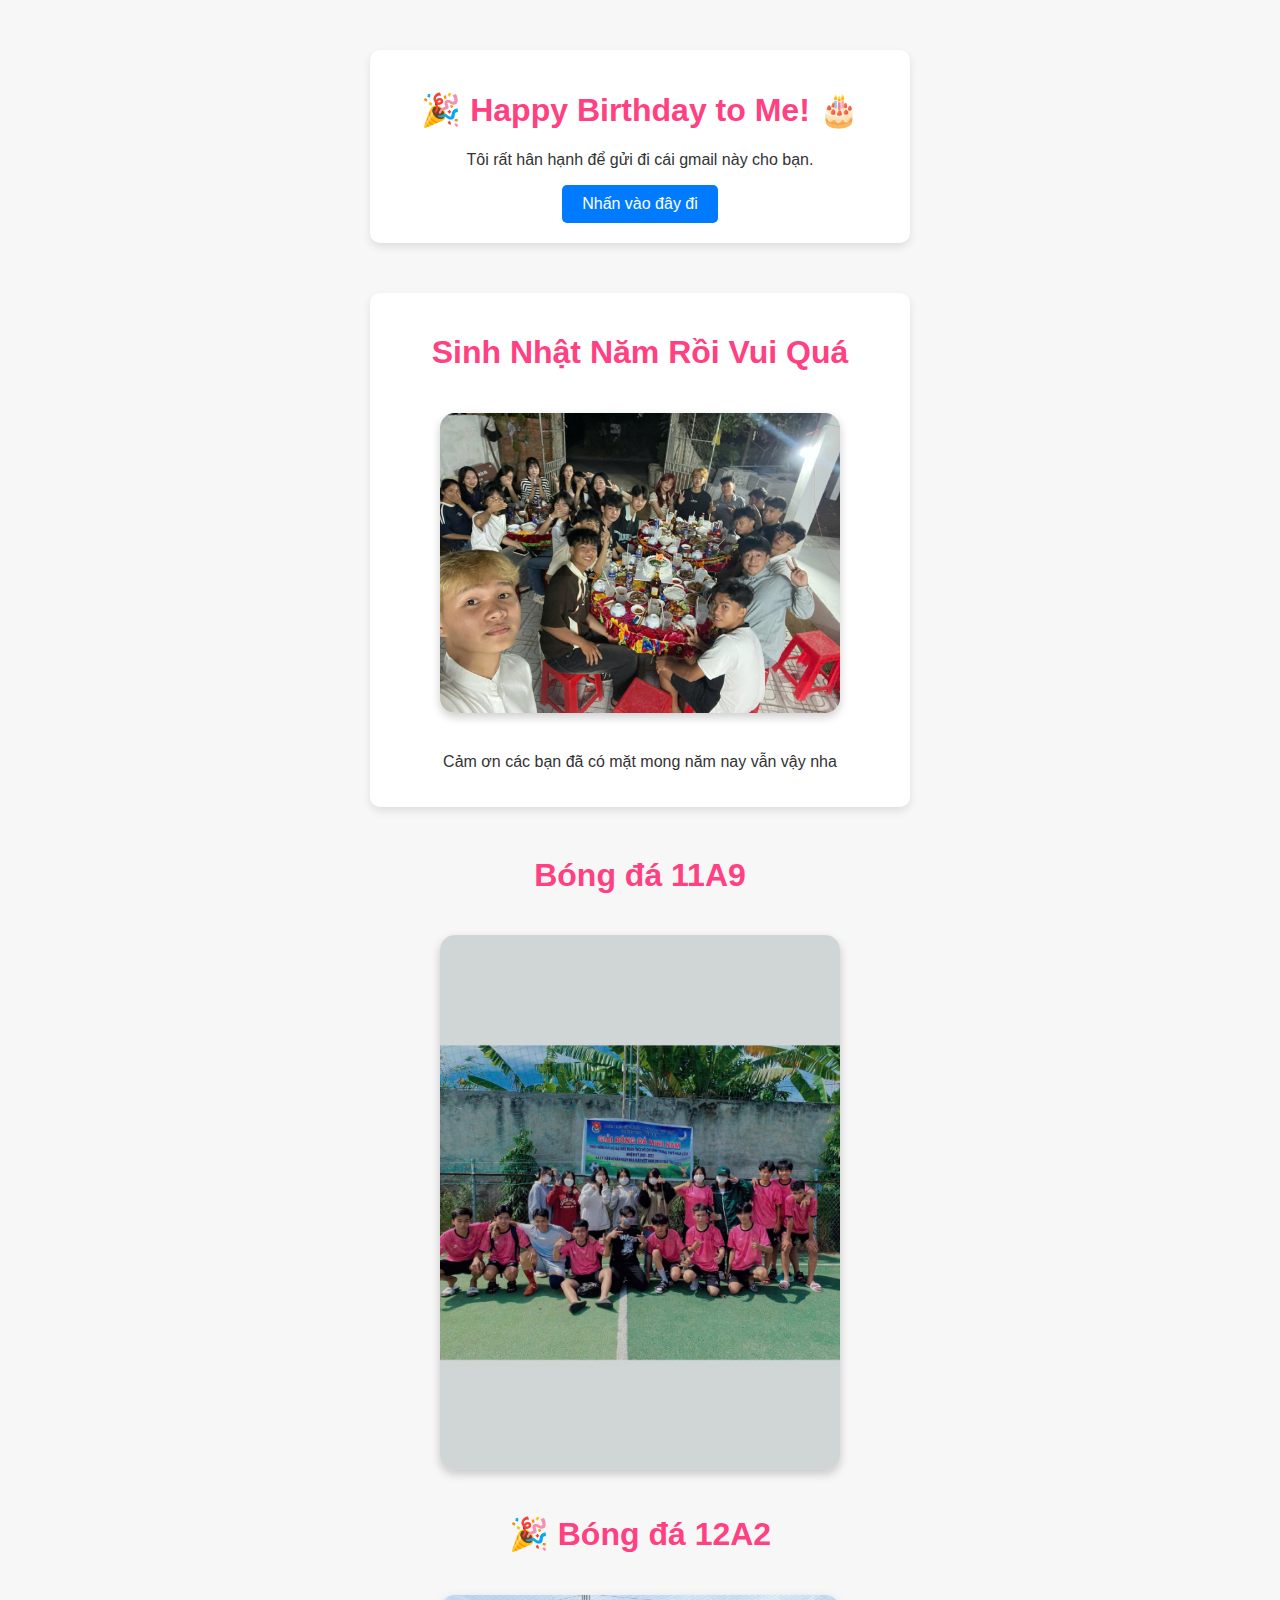
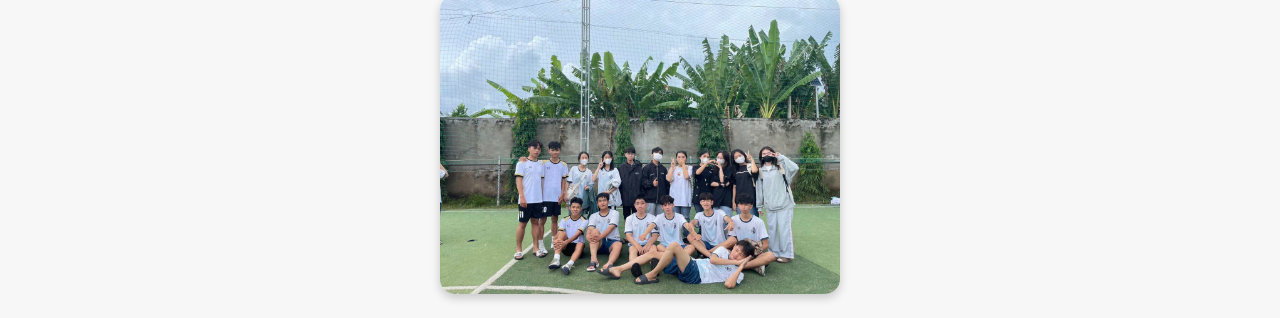
==== index.html @ 2446ee9a "hbpd" ====
<!DOCTYPE html>
<html lang="en">
<head>
    <meta charset="UTF-8">
    <meta name="viewport" content="width=device-width, initial-scale=1.0">
    <title>Happy Birthday</title>
    <link rel="stylesheet" href="style.css">
</head>
<body>
    <div class="container">
        <h1>🎉 Happy Birthday to Me! 🎂</h1>
        <p>Tôi rất hân hạnh để gửi đi cái gmail này cho bạn.</p> 
        <button id="surpriseButton">Nhấn vào đây đi</button>
        <div id="surpriseMessage" class="hidden">
            <p>🎈Nhân dịp đầu năm cũng là sinh nhật tôi,tôi rất vinh hạnh được mời bạn đến sinh nhật tôi.Và hy vọng bạn có thể tham dự cho buổi tiệc trọn vẹn hơn nữa,đừng quên mang theo nụ cười nhé.Món quà lớn nhất là sự có mặt của các bạn đối với tôi.
                THỜI GIAN:
                ĐỊA ĐIỂM:
            </p>
        </div>
    </div>
    <script src="script.js"></script>
</body>
</html>
<div class="container">
    <h1>Sinh Nhật Năm Rồi Vui Quá</h1>
    <img src="anhsn3.jpg" alt="Happy Birthday" class="birthday-image">
    <p>Cảm ơn các bạn đã có mặt mong năm nay vẫn vậy nha</p>
    <div id="surpriseMessage" class="hidden">
        <p>🎈 Thank you for visiting! Here's to another year of awesomeness! 🎁</p>
    </div>
</div>

<h1>Bóng đá 11A9</h1>
<img src="anhsn2.jpg" alt="Happy Birthday" class="birthday-image">

<h1>🎉 Bóng đá 12A2</h1>
<img src="anhsn.jpg" alt="Happy Birthday" class="birthday-image">
---- style.css ----
body {
    font-family: Arial, sans-serif;
    background-color: #f7f7f7;
    color: #333;
    text-align: center;
    margin: 0;
    padding: 0;
}

.container {
    margin: 50px auto;
    padding: 20px;
    max-width: 500px;
    background-color: #fff;
    box-shadow: 0 4px 8px rgba(0, 0, 0, 0.1);
    border-radius: 10px;
}

h1 {
    color: #ff4081;
}

button {
    padding: 10px 20px;
    font-size: 16px;
    color: #fff;
    background-color: #007bff;
    border: none;
    border-radius: 5px;
    cursor: pointer;
}

button:hover {
    background-color: #0056b3;
}

.hidden {
    display: none;
}

#surpriseMessage p {
    margin-top: 20px;
    font-size: 18px;
    color: #28a745;
}
.birthday-image {
    width: 100%;
    max-width: 400px;
    margin: 20px auto;
    border-radius: 15px;
    box-shadow: 0 4px 10px rgba(0, 0, 0, 0.2);
}
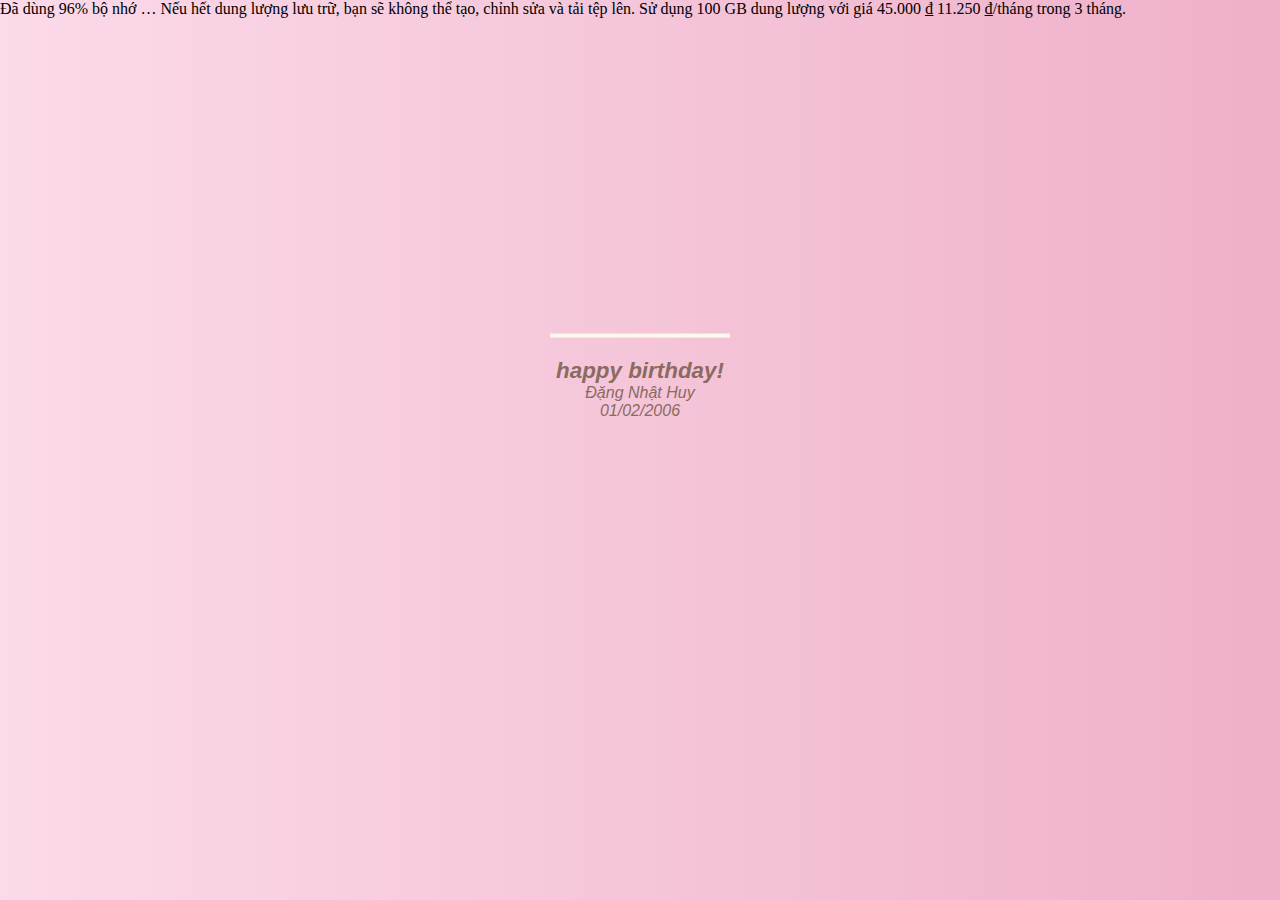
==== commit dd0c7045: "sinhnhat01022006" ====
--- a/index.html
+++ b/index.html
@@ -1,37 +1,259 @@
+Đã dùng 96% bộ nhớ … Nếu hết dung lượng lưu trữ, bạn sẽ không thể tạo, chỉnh sửa và tải tệp lên. Sử dụng 100 GB dung lượng với giá 45.000 ₫ 11.250 ₫/tháng trong 3 tháng.
 <!DOCTYPE html>
 <html lang="en">
 <head>
     <meta charset="UTF-8">
     <meta name="viewport" content="width=device-width, initial-scale=1.0">
-    <title>Happy Birthday</title>
+    <title>01/02/2006</title>
     <link rel="stylesheet" href="style.css">
+    <link rel="stylesheet" href="https://cdnjs.cloudflare.com/ajax/libs/font-awesome/6.2.1/css/all.min.css" integrity="sha512-MV7K8+y+gLIBoVD59lQIYicR65iaqukzvf/nwasF0nqhPay5w/9lJmVM2hMDcnK1OnMGCdVK+iQrJ7lzPJQd1w==" crossorigin="anonymous" referrerpolicy="no-referrer" />
 </head>
-<body>
-    <div class="container">
-        <h1>🎉 Happy Birthday to Me! 🎂</h1>
-        <p>Tôi rất hân hạnh để gửi đi cái gmail này cho bạn.</p> 
-        <button id="surpriseButton">Nhấn vào đây đi</button>
-        <div id="surpriseMessage" class="hidden">
-            <p>🎈Nhân dịp đầu năm cũng là sinh nhật tôi,tôi rất vinh hạnh được mời bạn đến sinh nhật tôi.Và hy vọng bạn có thể tham dự cho buổi tiệc trọn vẹn hơn nữa,đừng quên mang theo nụ cười nhé.Món quà lớn nhất là sự có mặt của các bạn đối với tôi.
-                THỜI GIAN:
-                ĐỊA ĐIỂM:
-            </p>
+<body>    
+
+   
+    <div class="container">  
+        <div class="velas">
+        <div class="fuego"></div>
+        <div class="fuego"></div>
+        <div class="fuego"></div>
+        <div class="fuego"></div>
+        <div class="fuego"></div>
+        </div>
+        
+        <svg id="cake" version="1.1" x="0px" y="0px" width="200px" height="500px" viewBox="0 0 200 500" enable-background="new 0 0 200 500" xml:space="preserve">
+        <path fill="#a88679" d="M173.667-13.94c-49.298,0-102.782,0-147.334,0c-3.999,0-4-16.002,0-16.002
+        c44.697,0,96.586,0,147.334,0C177.667-29.942,177.668-13.94,173.667-13.94z">
+            <animate id="bizcocho_3" attributeName="d" calcMode="spline" keySplines="0 0 1 1; 0 0 1 1" begin="relleno_2.end" dur="0.3s" fill="freeze" values="
+                              M173.667-13.94c-49.298,0-102.782,0-147.334,0c-3.999,0-4-16.002,0-16.002
+        c44.697,0,96.586,0,147.334,0C177.667-29.942,177.668-13.94,173.667-13.94z
+                              ;
+                              M173.667,411.567c-47.995,12.408-102.955,12.561-147.334,0
+        c-3.848-1.089-0.189-16.089,3.661-15.002c44.836,12.66,90.519,12.753,139.427,0.07
+        C173.293,395.631,177.541,410.566,173.667,411.567z
+                              ;
+                              M173.667,427.569c-49.795,0-101.101,0-147.334,0c-3.999,0-4-16.002,0-16.002
+        c46.385,0,97.539,0,147.334,0C177.668,411.567,177.667,427.569,173.667,427.569z
+                              " />
+        </path>
+        <path fill="#8b6a60" d="M100-178.521c1.858,0,3.364,1.506,3.364,3.363c0,0,0,33.17,0,44.227
+        c0,19.144,0,57.431,0,76.574c0,10.152,0,40.607,0,40.607c0,1.858-1.506,3.364-3.364,3.364l0,0c-1.858,0-3.364-1.506-3.364-3.364c0,0,0-30.455,0-40.607c0-19.144,0-57.432,0-76.575c0-11.057,0-44.226,0-44.226C96.636-177.015,98.142-178.521,100-178.521
+        L100-178.521z">
+            <animate id="relleno_2" attributeName="d" calcMode="spline" keySplines="0 0 1 1; 0 0 1 1; 0 0 0.58 1" begin="bizcocho_2.end" dur="0.5s" fill="freeze" values="
+                              M100-178.521c1.858,0,3.364,1.506,3.364,3.363c0,0,0,33.17,0,44.227
+        c0,19.144,0,57.431,0,76.574c0,10.152,0,40.607,0,40.607c0,1.858-1.506,3.364-3.364,3.364l0,0c-1.858,0-3.364-1.506-3.364-3.364c0,0,0-30.455,0-40.607c0-19.144,0-57.432,0-76.575c0-11.057,0-44.226,0-44.226C96.636-177.015,98.142-178.521,100-178.521
+        L100-178.521z
+                              ;
+                              M100,267.257c1.858,0,3.364,1.506,3.364,3.363c0,0,0,33.17,0,44.227
+        c0,19.143,0,57.43,0,76.574c0,10.151,0,40.606,0,40.606c0,1.858-1.506,3.364-3.364,3.364l0,0c-1.858,0-3.364-1.506-3.364-3.364
+        c0,0,0-30.455,0-40.606c0-19.145,0-57.432,0-76.576c0-11.057,0-44.225,0-44.225C96.636,268.763,98.142,267.257,100,267.257
+        L100,267.257z
+                              ;
+                              M93.928,405.433c-0.655,6.444-0.102,9.067,2.957,11.798c0,0,8.083,5.571,16.828,3.503
+        c18.629-4.406,43.813,6.194,50.792,7.791c14.75,3.375,9.162,6.867,9.162,6.867c-2.412,2.258-58.328,0-73.667,0l0,0
+        c-1.858,0-69.995,2.133-73.667,0c0,0-3.337-2.439,6.172-5.992c11.375-4.25,52.875,8.822,47.139-9.442
+        c-6.333-20.167,5.226-21.514,5.226-21.514c3.435-0.915,12.78-6.663,10.923-0.546L93.928,405.433z
+                              ;
+                              M102.242,427.569c5.348,0,14.079,0,17.462,0c0,0,17.026,0,27.504,0
+        c19.143,0,20.39-3.797,26.459,0c3,1.877,0,7.823,0,7.823c-2.412,2.258-58.328,0-73.667,0l0,0c-1.858,0-67.187,0-73.667,0
+        c0,0-4.125-4.983,0-7.823c5.201-3.58,16.085,0,23.725,0c8.841,0,20.762,0,20.762,0c3.686,0,8.597,0,19.511,0H102.242z
+                              " />
+        </path>
+        <path fill="#a88679" d="M173.667-15.929c-46.512,0-105.486,0-147.334,0c-3.999,0-4-16.002,0-16.002
+        c43.566,0,97.96,0,147.334,0C177.667-31.931,177.666-15.929,173.667-15.929z">
+            <animate id="bizcocho_2" attributeName="d" calcMode="spline" keySplines="0 0 1 1; 0 0 1 1; 0.25 0 0.58 1" begin="relleno_1.end" dur="0.5s" fill="freeze" values="
+                              M173.667-15.929c-46.512,0-105.486,0-147.334,0c-3.999,0-4-16.002,0-16.002
+        c43.566,0,97.96,0,147.334,0C177.667-31.931,177.666-15.929,173.667-15.929z
+                              ;
+                              M173.434,445.393c-47.269,8.001-105.245,8.001-147.334,0c-3.929-0.747-0.692-16.543,3.243-15.824
+        c43.828,8.001,92.165,8.001,140.739,0C174.029,428.918,177.377,444.726,173.434,445.393z
+                              ;
+                              M173.667,449.514c-47.576-5.454-102.799-5.744-147.333,0c-3.966,0.512-3.938-15.297,0-16.002
+        c43.683-7.823,97.646-8.026,147.333,0C177.616,434.15,177.642,449.969,173.667,449.514z
+                              ;
+                              M173.667,451.394c-49.298,0-102.782,0-147.334,0c-3.999,0-4-16.002,0-16.002
+        c44.697,0,96.586,0,147.334,0C177.667,435.392,177.668,451.394,173.667,451.394z
+                              " />
+        </path>
+        <path fill="#8b6a60" d="M101.368-73.685c0,12.164,0,15.18,0,28.519c0,22.702,0-13.661,0,8.304c0,14.48,0,18.233,0,30.512
+        c0,1.753-2.958,1.847-2.958,0c0-12.68,0-16.277,0-30.401c0-21.983,0,11.66,0-8.305c0-13.027,0-15.992,0-28.628
+        C98.411-75.883,101.368-75.592,101.368-73.685z">
+            <animate id="relleno_1" attributeName="d" calcMode="spline" keySplines="0 0 1 1; 0 0 1 1; 0 0 0.6 1" begin="bizcocho_1.end" dur="0.5s" fill="freeze" values="
+                              M101.368-73.685c0,12.164,0,15.18,0,28.519c0,22.702,0-13.661,0,8.304c0,14.48,0,18.233,0,30.512
+        c0,1.753-2.958,1.847-2.958,0c0-12.68,0-16.277,0-30.401c0-21.983,0,11.66,0-8.305c0-13.027,0-15.992,0-28.628
+        C98.411-75.883,101.368-75.592,101.368-73.685z
+                              ;
+                              M101.368,350.885c0,12.164,0,65.18,0,78.518c0,22.703,0-33.66,0-11.695c0,14.48,0,28.232,0,40.512
+        c0,1.753-2.958,1.847-2.958,0c0-12.68,0-26.277,0-40.402c0-21.982,0,31.66,0,11.695c0-13.027,0-65.992,0-78.627
+        C98.411,348.686,101.368,348.977,101.368,350.885z
+                              ;
+                              M128.38,447.567c37.626,6.312,39.303,13.658,26.833,12.833c-22.653-1.499-13.636-0.831-23.302-0.831
+        c-14.48,0-17.884,0-30.163,0c-2.087,0-2.068,0-3.915,0c-13.333,0-8.963,0-23.088,0c-11.668,0-14.062,5.995-27.532,1.164
+        c-12.629-4.529,38.667-3.167,46.833-17.333C100.077,432.94,105.546,443.736,128.38,447.567z
+                              ;
+                              M173.667,451.394c2.875,0,2.997,9.257,0,9.131c-22.662-0.956-32.09-0.956-41.756-0.956
+        c-14.48,0-17.884,0-30.163,0c-2.087,0-2.068,0-3.915,0c-13.333,0-8.963,0-23.088,0c-11.668,0-34.99-0.294-48.412,1.831
+        c-4.109,0.65-3.01-10.006,0-10.006C37.129,451.394,149.379,451.394,173.667,451.394z
+                              " />
+        </path>
+        <path fill="#a88679" d="M173.667,21.571c-33.174,0-111.467,0-147.334,0c-4,0-4-16.002,0-16.002c39.836,0,105.982,0,147.334,0
+        C177.668,5.569,177.667,21.571,173.667,21.571z">
+            <animate id="bizcocho_1" attributeName="d" calcMode="spline" keySplines="0 0 1 1; 0 0 1 1; 0 0 1 1; 0.25 0 1 1; 0 0 1 1; 0.25 0 0.6 1" begin="2s" dur="0.8s" fill="freeze" values="
+                              M173.667,21.571c-33.174,0-111.467,0-147.334,0c-4,0-4-16.002,0-16.002c39.836,0,105.982,0,147.334,0
+        C177.668,5.569,177.667,21.571,173.667,21.571z
+                              ;
+                              M173.667,459.569c-33.197,16.002-110.782,16.002-147.334,0c-3.664-1.604,1.614-15.617,5.337-14.153
+        c40.702,16.002,94.289,16.104,136.505,0.103C171.917,444.1,177.271,457.832,173.667,459.569z
+                              ;
+                              M171.817,475.571c-39.361-3.001-105.438-2.571-143.556,0c-3.991,0.27-7.377-14.736-3.387-15.014
+        c41.553-2.888,104.421-3.121,150.51-0.233C179.378,460.574,175.806,475.875,171.817,475.571z
+                              ;
+                              M171.817,459.564c-38.8-12.188-104.504-13.762-143.556,0c-3.772,1.329-7.961-12.604-4.178-13.905
+        c40.864-14.064,105.114-15.52,151.918-0.973C179.822,445.874,175.634,460.762,171.817,459.564z
+                              ;
+                              M173.667,475.571c-46.376-5.005-105.924-4.003-147.334,0c-3.981,0.385-3.479-15.421,0.479-16.002
+        c43.087-6.327,97.705-7.083,146.855,0.438C177.621,460.613,177.644,476,173.667,475.571z
+                              ;
+                              M173.667,474.117c-46.376,1.866-105.638,2.01-147.334,0c-3.995-0.192-3.52-16.144,0.479-16.002
+        c43.794,1.55,96.341,1.541,145.723,0C176.532,457.99,177.663,473.956,173.667,474.117z
+                              ;
+                              M173.667,475.571c-46.512,0-105.486,0-147.334,0c-3.999,0-4-16.002,0-16.002c43.566,0,97.96,0,147.334,0
+        C177.667,459.569,177.666,475.571,173.667,475.571z
+                              " />
+        </path>
+        <path fill="#fefae9" d="M104.812,113.216c0,3.119-2.164,5.67-4.812,5.67c-2.646,0-4.812-2.551-4.812-5.67c0-5.594,0-16.782,0-22.375
+      c0-5.143,0-15.427,0-20.568c0-7.333,0-21.998,0-29.33c0-5.523,0-16.569,0-22.092c0-3.295,0-9.885,0-13.181
+      C95.188,2.551,97.353,0,100,0c2.648,0,4.812,2.551,4.812,5.669c0,3.248,0,9.743,0,12.991c0,5.428,0,16.284,0,21.711
+      c0,7.618,0,22.854,0,30.472c0,4.952,0,14.854,0,19.807C104.812,96.292,104.812,107.576,104.812,113.216z">
+            <animate id="crema" attributeName="d" calcMode="spline" keySplines="0 0 1 1; 0 0 1 1; 0 0 1 1; 0.25 0 1 1; 0 0 1 1; 0 0 0.58 1" begin="bizcocho_3.end" dur="2s" fill="freeze" values="
+                              M104.812,113.216c0,3.119-2.164,5.67-4.812,5.67c-2.646,0-4.812-2.551-4.812-5.67c0-5.594,0-16.782,0-22.375
+      c0-5.143,0-15.427,0-20.568c0-7.333,0-21.998,0-29.33c0-5.523,0-16.569,0-22.092c0-3.295,0-9.885,0-13.181
+      C95.188,2.551,97.353,0,100,0c2.648,0,4.812,2.551,4.812,5.669c0,3.248,0,9.743,0,12.991c0,5.428,0,16.284,0,21.711
+      c0,7.618,0,22.854,0,30.472c0,4.952,0,14.854,0,19.807C104.812,96.292,104.812,107.576,104.812,113.216z
+                              ;
+                              M104.812,405.897c0,3.119-2.164,5.67-4.812,5.67c-2.646,0-4.812-2.551-4.812-5.67c0-5.594,0-16.782,0-22.376
+      c0-5.143,0-15.426,0-20.568c0-7.332,0-21.997,0-29.33c0-5.522,0-16.568,0-22.092c0-3.295,0-9.885,0-13.181
+      c0-3.118,2.165-5.669,4.812-5.669c2.648,0,4.812,2.551,4.812,5.669c0,3.247,0,9.743,0,12.991c0,5.428,0,16.283,0,21.711
+      c0,7.618,0,22.854,0,30.473c0,4.951,0,14.854,0,19.807C104.812,388.972,104.812,400.256,104.812,405.897z
+                              ;
+                              M111.873,411.567c-3.119,0-9.226,0-11.874,0c-2.646,0-7.748,0-10.867,0c-7.086,0-12.698,0-18.292,0
+      c-6.592,0-12.871,7.371-19.166,3.008c-10.043-6.961-7.776-10.169,2.991-17.745c12.61-8.873,27.713,1.994,25.919-7.531
+      c-2.589-13.742,11.008-14.513,11.365-17.789c0.441-4.051,4.235-11.107,8.051-8.175c3.113,2.393,1.007,8.008,0,13.159
+      c-1.871,9.569,8.058,2.113,9.494,14.155c2.592,21.732,21.184-0.675,29.309,7.976c5.216,5.553,18.413,5.552,15.426,12.942
+      c-3.131,7.745-15.825-4.369-23.8,2.903C126.261,418.271,118.301,411.567,111.873,411.567z
+                              ;
+                              M111.873,411.567c-3.119,0-9.226,0-11.874,0c-2.646,0-9.734,4.069-12.853,4.069
+      c-7.086,0-10.712-4.069-16.306-4.069c-6.592,0-12.12,6.013-19.166,3.008c-7.053-3.008-7.458,2.026-18.659,1.165
+      c-6.832-0.525-7.522-3.034-7.533-6.265c-0.037-10.336,22.073-2.452,36.613-2.628c10.234-0.124,19.856-1.439,37.905-2.102
+      c16.642-0.61,32.699,1.552,46.009,1.927c12.438,0.351,29.663-8.99,31.532,3.315c0.773,5.093-5.605,3.342-11.211,9.579
+      c-5.093,5.667-7.59-4.605-12.965-3.832c-8.269,1.189-14.962-8.537-22.937-1.265C126.261,418.271,118.301,411.567,111.873,411.567z
+                              ;
+                              M110.946,413.652c-2.904-1.137-8.405-2.748-12.446-0.97c-6.099,2.685-7.273,10.358-13.253,8.242
+      c-7.843-2.775-8.953-5.008-14.546-5.01c-24.653-0.011-4.849,26.507-18.264,26.507c-12.377,0,5.791-33.537-19.422-26.682
+      c-7.703,2.095-9.806-0.942-9.817-4.173c-0.037-10.336,24.357-4.544,38.897-4.72c10.234-0.124,19.856-1.439,37.905-2.102
+      c16.642-0.61,32.699,1.552,46.009,1.927c12.438,0.351,28.973-8.865,31.532,3.315c1.449,6.896,0.318,15.624-3.874,15.624
+      c-7.619,0-1.788-15.192-19.243-7.111c-7.581,3.51-15.963-9.738-26.669,1.066C120.644,426.744,118.381,416.561,110.946,413.652z
+                              ;
+                              M111.547,413.9c-2.969-0.956-8.775-0.949-13.167-0.5c-14.667,1.5-8.325,16.508-14.667,16.666
+      c-6.667,0.166-0.167-13.5-13.013-14.151c-30.471-1.545-5.572,46.651-18.987,46.651c-12.377,0,10.333-50.166-18.667-44.5
+      c-7.835,1.531-9.537-1.417-9.548-4.647c-0.037-10.336,23.675-5.177,38.215-5.353c10.234-0.124,20.618-1.671,38.667-2.333
+      c16.642-0.61,32.023,1.458,45.333,1.833c12.438,0.351,33.819-8.431,33.199,4.001c-0.532,10.666,0.414,26.166-5.245,25.833
+      c-7.606-0.447-2.954-31.5-19.243-18.899c-7.985,6.177-17.658-5.969-27.377,5.732C118.88,434.066,121.38,417.067,111.547,413.9z
+                              ;
+                              M111.547,415.233c-6.667-0.834-9.667,4.667-13.833,3.333c-19.649-6.291-8.158,22.176-14.5,22.334
+      c-6.667,0.166,2.833-18-13.333-22.167c-29.544-7.615-9.667,43.833-20.167,43.833c-10.333,0,8.004-55.006-16.833-39
+      c-7.5,4.833-9.508-3.78-9.299-7.004c0.799-12.329,23.592-7.153,38.132-7.329c10.234-0.124,20.238-1.505,38.287-2.167
+      c16.642-0.61,32.903,1.125,46.213,1.5c12.438,0.351,35.058-5.579,31.863,6.451c-5.532,20.833,1.25,28.216-4.409,27.883
+      c-7.606-0.447-6.058-37.895-20.62-23.333c-10.167,10.166-15.972-0.747-25,12C119.547,443.568,121.798,416.515,111.547,415.233z
+                              " />
+        </path>
+        <rect x="10" y="475.571" fill="#fefae9" width="180" height="4" />
+    </svg>
+        <div class="boxcontainer">
+            
+
+            <div class="boxcute">
+                <div class="cute1">
+                </div>
+                <div class="cute2">
+
+                </div>
+            </div>
+            <div class="mail">
+                <i class="fa-regular fa-envelope"></i>
+            </div>
+        </div>
+        <!-- Thu -->
+        <div class="boxMail">
+            <i class="fa-solid fa-xmark"></i>
+            <div class="boxMail-container">
+                <div class="card1">
+                    <div class="userImg">
+                        <img src="tiendev.jpeg" alt="">
+                    </div>
+                    <h3>Happy birthday</h3>
+                    <div class="imageCute">
+                        <img src="cute1.png" alt="">
+                    </div>
+                </div>
+                <div class="card2">
+                    <div class="card2-content">
+                        <h3>Gửi tới các tình yêu </h3>
+                        <h2>🎈Nhân dịp đầu năm cũng là sinh nhật tôi,tôi rất vinh hạnh được mời bạn đến sinh nhật tôi.Và hy vọng bạn có thể tham dự cho buổi tiệc trọn vẹn hơn nữa,đừng quên mang theo nụ cười nhé.Món quà lớn nhất là sự có mặt của các bạn đối với tôi. THỜI GIAN:17h ĐỊA ĐIỂM:Mai rừng</h2>
+                        <h2>..........................................</h2>
+                        <h2>Kí tên</h2>
+                        <h2>Đặng Nhật Huy</h2> 
+                        <div class="imageCute2">
+                            <img src="cute2.png" alt="">
+                         </div>
+                    </div>
+                </div>
+            </div>
         </div>
     </div>
-    <script src="script.js"></script>
+<!--  -->
+    <div class="text">
+      <h1>happy birthday!</h1>
+      <p>Đặng Nhật Huy</p>
+      <p>   01/02/2006</p>
+      <div class="mail">
+    </div>
+    </div>
 </body>
-</html>
-<div class="container">
-    <h1>Sinh Nhật Năm Rồi Vui Quá</h1>
-    <img src="anhsn3.jpg" alt="Happy Birthday" class="birthday-image">
-    <p>Cảm ơn các bạn đã có mặt mong năm nay vẫn vậy nha</p>
-    <div id="surpriseMessage" class="hidden">
-        <p>🎈 Thank you for visiting! Here's to another year of awesomeness! 🎁</p>
-    </div>
-</div>
-
-<h1>Bóng đá 11A9</h1>
-<img src="anhsn2.jpg" alt="Happy Birthday" class="birthday-image">
-
-<h1>🎉 Bóng đá 12A2</h1>
-<img src="anhsn.jpg" alt="Happy Birthday" class="birthday-image">
+<script>
+    document.addEventListener('mousemove', function(e){
+        let body = document.querySelector('body');
+        let heart = document.createElement('span');
+        let x = e.offsetX;
+        let y = e.offsetY;
+        heart.style.left = x+'px';
+        heart.style.top = y+'px';
+
+        let size = Math.random() * 10;
+        heart.style.width = 4 * size+'px';
+        heart.style.height = 4 * size+'px';
+
+
+        let transformValue = Math.random() * 360;
+        heart.style.transform = 'rotate('+ transformValue +'deg)';
+
+        body.appendChild(heart);
+
+        setTimeout(function(){
+            heart.remove();
+        },1000)
+    })
+
+
+    let mailBox = document.querySelector('.mail')
+    let boxmail = document.querySelector('.boxMail')
+    var close = document.querySelector('.fa-xmark')
+    mailBox.onclick = function(){
+        mailBox.classList.toggle('active')
+        boxmail.classList.add('active')
+    }
+
+    close.addEventListener('click', function(){
+        boxmail.classList.remove('active')
+    })
+</script>
+</html>--- a/style.css
+++ b/style.css
@@ -1,52 +1,487 @@
+
+html,
 body {
-    font-family: Arial, sans-serif;
-    background-color: #f7f7f7;
-    color: #333;
-    text-align: center;
+  width: 100%;
+  height: 100%;
+}
+*{
     margin: 0;
     padding: 0;
-}
-
-.container {
-    margin: 50px auto;
-    padding: 20px;
-    max-width: 500px;
-    background-color: #fff;
-    box-shadow: 0 4px 8px rgba(0, 0, 0, 0.1);
+    box-sizing: border-box;
+}
+body{
+    /* display: flex; */
+    justify-content: center;
+    align-items: center; 
+    min-height: 100vh;
+    background: linear-gradient(to right, #FBDAE9, #EFB0C9);
+    overflow: hidden;
+}
+.container{
+    position: relative;
+    display: flex;
+    justify-content: center;
+    flex-direction: column;
+    align-items: center;
+}
+
+
+
+
+
+
+
+.container .mail{
+    position: absolute;
+    width: 100px;
+    height: 100px;
+    display: flex;
+    justify-content: center;
+    align-items: center;
+    top: 50%;
+    left: 50%;
+    transform: translate(-50%, -50%);
+    opacity: 0;
+    visibility: hidden;
+    animation: envelope 1s forwards;
+    animation-delay: 11.5s;
+    z-index: 100000000;
+}
+.container .mail .fa-envelope{
+    position: absolute;
+    margin-top: 50px;
+    font-size: 40px;
+    color: red;
+    top: 6.2em;
+    cursor: pointer;
+    z-index: 1000000;
+    display: flex;
+    justify-content: center;
+    align-items: center;
+}
+@keyframes envelope{
+    0%{
+        opacity: 1;
+        visibility: visible;
+    }
+    100%{
+        opacity: 1;
+        visibility: visible;
+    }
+
+}
+.container .mail .fa-envelope:hover{
+    filter: drop-shadow(0 0 10px red);
+    animation: mail1 0.3s infinite ease-in-out;
+    transition: all 1s ease-in;
+}
+@keyframes mail1{
+    0%{
+        transform: rotate(-10deg);
+    }
+    25%{
+        transform: rotate(0deg);
+    }
+    50%{
+        transform: rotate(10deg);
+    }
+    75%{
+        transform: rotate(0deg);
+    }
+    100%{
+        transform: rotate(-10deg);
+    }
+}
+.container .mail .fa-envelope::after{
+    position: absolute;
+    content: '';
+    width: 55px;
+    height: 45px;
+    background: white;
+    z-index: -1;
     border-radius: 10px;
 }
-
-h1 {
-    color: #ff4081;
-}
-
-button {
-    padding: 10px 20px;
-    font-size: 16px;
-    color: #fff;
-    background-color: #007bff;
-    border: none;
-    border-radius: 5px;
+.container .boxcute{
+    position: absolute;
+    width: 100%;
+    height: 100%;
+}
+.container .cute1{
+    position: absolute;
+    top: 210px;
+    left: -100px;
+    animation: cute 3s infinite ease-in-out;
+    animation-delay: 13s;
+}
+.container .cute1::after{
+    position: absolute;
+    content: 'Ngạc nhiên chưa kkk';
+    font-family: 'Roboto', sans-serif;
+    text-align: center;
+    padding: 10px;
+    width: 80px;
+    font-size: 10px;
+    background: white;
+    border-radius: 15px;
+    margin-top: -30px;
+    margin-left: -40px;
+    animation: cutemail 3s linear infinite;
+    animation-delay: 13s;
+    z-index: -1;
+    opacity: 0;
+    font-weight: 600;
+}
+
+.container .cute2{
+    position: absolute;
+    top: 210px;
+    right: -100px;
+    transform: scaleX(-1);
+    animation: cute2 3s infinite ease-in-out;
+    animation-delay: 12s;
+}
+
+.container .cute2::after{
+    position: absolute;
+    content: 'Ú Òa';
+    font-family: 'Roboto', sans-serif;
+    text-align: center;
+    padding: 10px;
+    width: 80px;
+    font-size: 10px;
+    background: white;
+    border-radius: 15px;
+    margin-top: -30px;
+    margin-left: -100px;
+    /* animation: cutemail2 3s linear infinite; */
+    animation-delay: 12s;
+    z-index: -1;
+    opacity: 0;
+    font-weight: 600;
+}
+
+.container .cute1 img{
+    width: 100px;
+    height: 100px;
+}
+.container .cute2 img{
+    width: 100px;
+    height: 100px;
+}
+.boxMail{
+    position: fixed;
+    background: rgb(0, 0, 0, 0.8);
+    width: 100%;
+    height: 100%;
+    opacity: 0;
+    top: 0;
+    display: flex;
+    justify-content: center;
+    align-items: center;
+    transform: scale(0.3);
+    visibility: hidden;
+    transition: all 0.5s;
+    z-index: 100000000;
+}
+.boxMail.active{
+    opacity: 1;
+    visibility: visible;
+    transform: scale(1);
+}
+.boxMail .boxMail-container{
+    position: absolute;
+    width: 750px;
+    height: 500px;
+    display: flex;
+    margin: 0;
+    transform: scale(0.9);
+    -webkit-perspective: 2000px;
+    perspective: 2000px;
+    transition: all 0.5s;
+}
+.boxMail .boxMail-container:hover{
+    transform: rotate(-5deg);
+    filter: drop-shadow(0 0 10px red);
+}
+.boxMail .boxMail-container:hover .card1{
+    transform: translate(-187px, -250px) rotateY(-140deg);
+}
+.boxMail .boxMail-container .card1,
+.boxMail .boxMail-container .card2{
+    position: absolute;
+    width: 100%;
+    height: 100%;
+    top: 50%;
+    left: 50%;
+    transform: translate(-50%, -50%);
+    border: 1px solid black;
+}
+.boxMail .boxMail-container .card1{
+    position: absolute;
+    width: 50%;
+    height: 100%;
+    background: linear-gradient(to right, rgb(169, 0, 0), rgb(202, 0, 0) 30%);
+    color: white;
+    display: flex;
+    justify-content: center;
+    align-items: center;
+    flex-direction: column;
+}
+.boxMail-container .card1{
+    z-index: 1;
+    -webkit-transform-style: preserve-3d;
+    transform-style: preserve-3d;
+    transform-origin: left;
+    transition: all 1s ease-in-out;
+}
+.boxMail .boxMail-container .card1 .userImg{
+    position: relative;
+    width: 80px;
+    height: 80px;
+    background-color: white;
+    border-radius: 50%;
+    overflow: hidden;
+    border: 2px solid white;
     cursor: pointer;
-}
-
-button:hover {
-    background-color: #0056b3;
-}
-
-.hidden {
-    display: none;
-}
-
-#surpriseMessage p {
-    margin-top: 20px;
-    font-size: 18px;
-    color: #28a745;
-}
-.birthday-image {
+    margin-bottom: 20px;
+}
+.boxMail .boxMail-container .card1 .userImg img{
+    position: absolute;
+    object-fit: cover;
+    width: calc(100%);
+    height: calc(100%);
+}
+.boxMail .boxMail-container .card1 h3{
+    font-family: 'Dancing Script', cursive;
+    font-size: 40px;
+    text-transform: uppercase;
+    width: 80%;
+    text-align: center;
+    line-height: 1.5;
+    letter-spacing: 5px;
+    transform: rotate(-5deg);
+    text-shadow: 0 0 5px white,
+                0 0 10px white;
+}
+.boxMail .boxMail-container .card2{
+    position: relative;
+    width: 50%;
+    height: 100%;
+    background: linear-gradient(to right, #e0e0e0, #ffffff 30%);
+    -webkit-transform-style: preserve-3d;
+    transform-style: preserve-3d;
+    transform-origin: left;
+    transition: all 1s;
+}
+.boxMail .boxMail-container .card2 .card2-content{
     width: 100%;
-    max-width: 400px;
-    margin: 20px auto;
-    border-radius: 15px;
-    box-shadow: 0 4px 10px rgba(0, 0, 0, 0.2);
+    height: 100%;
+    position: relative;
+    background-color: #ffd2e4;
+    transition: all 1s;
+    overflow: hidden;
+}
+.boxMail .boxMail-container:hover .card2-content{
+    transform: translate(20px, 20px);
+    box-shadow: -1px -1px 5px rgb(0, 0, 0, 0.4);
+}
+.boxMail .boxMail-container .card2 h3{
+    font-family: 'Dancing Script', cursive;
+    padding: 20rem;
+    left: -40px;
+    position: relative;
+    opacity: 0;
+    visibility: hidden;
+    font-size:25x;
+    text-shadow: 0 0 8px red;
+}
+.boxMail .boxMail-container .card2:hover h3{
+    animation: texth3 3s forwards;
+    animation-delay: 2s;
+    transition: 1s;
+}
+@keyframes texth3{
+    0%{
+        opacity: 1;
+        visibility: visible;
+        padding: 20px 0px 10px 60px;
+    }
+    100%{
+        opacity: 1;
+        visibility: visible;
+        padding: 20px 0px 10px 152px; 
+    }
+}
+.boxMail .boxMail-container .card2 h2{
+    font-family: 'Dancing Script', cursive;
+    padding: 0px 20px;
+    text-indent: 20px;
+    font-size: 25px;
+    opacity: 0;
+}
+.boxMail .boxMail-container .card2:hover h2{
+    animation: texth2 2s forwards;
+    animation-delay: 4s;
+    transition: 1s;
+}
+@keyframes texth2{
+    0%{
+        opacity: 0;
+    }
+    100%{
+        opacity: 1;
+    }
+}
+.boxMail .boxMail-container .card2 .card2-content .imageCute2{
+    position: absolute;
+    top: 5px;
+    left: 20px;
+    opacity: 0;
+
+}
+.boxMail .boxMail-container .card2 .card2-content:hover .imageCute2{
+    animation: cute3 0s linear infinite,
+                cute4 0s 0s forwards;
+
+}
+.boxMail .boxMail-container .card2 .card2-content .imageCute2 img{
+    width: 40px;
+}
+.boxMail .fa-xmark{
+    position: fixed;
+    top: 0;
+    right: 0;
+    font-size: 30px;
+    padding: 15px 30px;
+    cursor: pointer;
+    color: white;
+    z-index: 10000000000000000;
+}
+
+#cake {
+  display: block;
+  position: relative;
+  margin: -10em auto 0 auto;
+}
+
+/* ============================================== Candle
+*/
+.velas {
+  background: #ffffff;
+  border-radius: 10px;
+  position: absolute;
+  top: 228px;
+  left: 50%;
+  margin-left: -2.4px;
+  margin-top: -8.33333333px;
+  width: 5px;
+  height: 35px;
+  transform: translateY(-300px);
+  -webkit-backface-visibility: hidden;
+          backface-visibility: hidden;
+  -webkit-animation: in 500ms 6s ease-out forwards;
+          animation: in 500ms 6s ease-out forwards;
+}
+
+.velas:after,
+.velas:before {
+  background: rgba(255, 0, 0, 0.4);
+  content: "";
+  position: absolute;
+  width: 100%;
+  height: 2.22222222px;
+}
+
+.velas:after {
+  top: 25%;
+  left: 0;
+}
+
+.velas:before {
+  top: 45%;
+  left: 0;
+}
+
+/* ============================================== Fire
+*/
+.fuego {
+  border-radius: 100%;
+  position: absolute;
+  top: -20px;
+  left: 50%;
+  margin-left: -2.6px;
+  width: 6.66666667px;
+  height: 18px;
+}
+
+.fuego:nth-child(1) {
+  -webkit-animation: fuego 2s 6.5s infinite;
+          animation: fuego 2s 6.5s infinite;
+}
+
+.fuego:nth-child(2) {
+  -webkit-animation: fuego 1.5s 6.5s infinite;
+          animation: fuego 1.5s 6.5s infinite;
+}
+
+.fuego:nth-child(3) {
+  -webkit-animation: fuego 1s 6.5s infinite;
+          animation: fuego 1s 6.5s infinite;
+}
+
+.fuego:nth-child(4) {
+  -webkit-animation: fuego 0.5s 6.5s infinite;
+          animation: fuego 0.5s 6.5s infinite;
+}
+
+.fuego:nth-child(5) {
+  -webkit-animation: fuego 0.2s 6.5s infinite;
+          animation: fuego 0.2s 6.5s infinite;
+}
+
+/* ============================================== Animation Fire
+*/
+@-webkit-keyframes fuego {
+  0%, 100% {
+    background: rgba(254, 248, 97, 0.5);
+    box-shadow: 0 0 40px 10px rgba(248, 233, 209, 0.2);
+    transform: translateY(0) scale(1);
+  }
+  50% {
+    background: rgba(255, 50, 0, 0.1);
+    box-shadow: 0 0 40px 20px rgba(248, 233, 209, 0.2);
+    transform: translateY(-20px) scale(0);
+  }
+}
+@keyframes fuego {
+  0%, 100% {
+    background: rgba(254, 248, 97, 0.5);
+    box-shadow: 0 0 40px 10px rgba(248, 233, 209, 0.2);
+    transform: translateY(0) scale(1);
+  }
+  50% {
+    background: rgba(255, 50, 0, 0.1);
+    box-shadow: 0 0 40px 20px rgba(248, 233, 209, 0.2);
+    transform: translateY(-20px) scale(0);
+  }
+}
+@-webkit-keyframes in {
+  to {
+    transform: translateY(0);
+  }
+}
+@keyframes in {
+  to {
+    transform: translateY(0);
+  }
+}
+.text {
+  color: #8b6a60;
+  font-family: "Lato", sans-serif;
+  font-weight: 300;
+  font-style: italic;
+  text-align: center;
+}
+.text h1 {
+  font-size: 1.4em;
 }